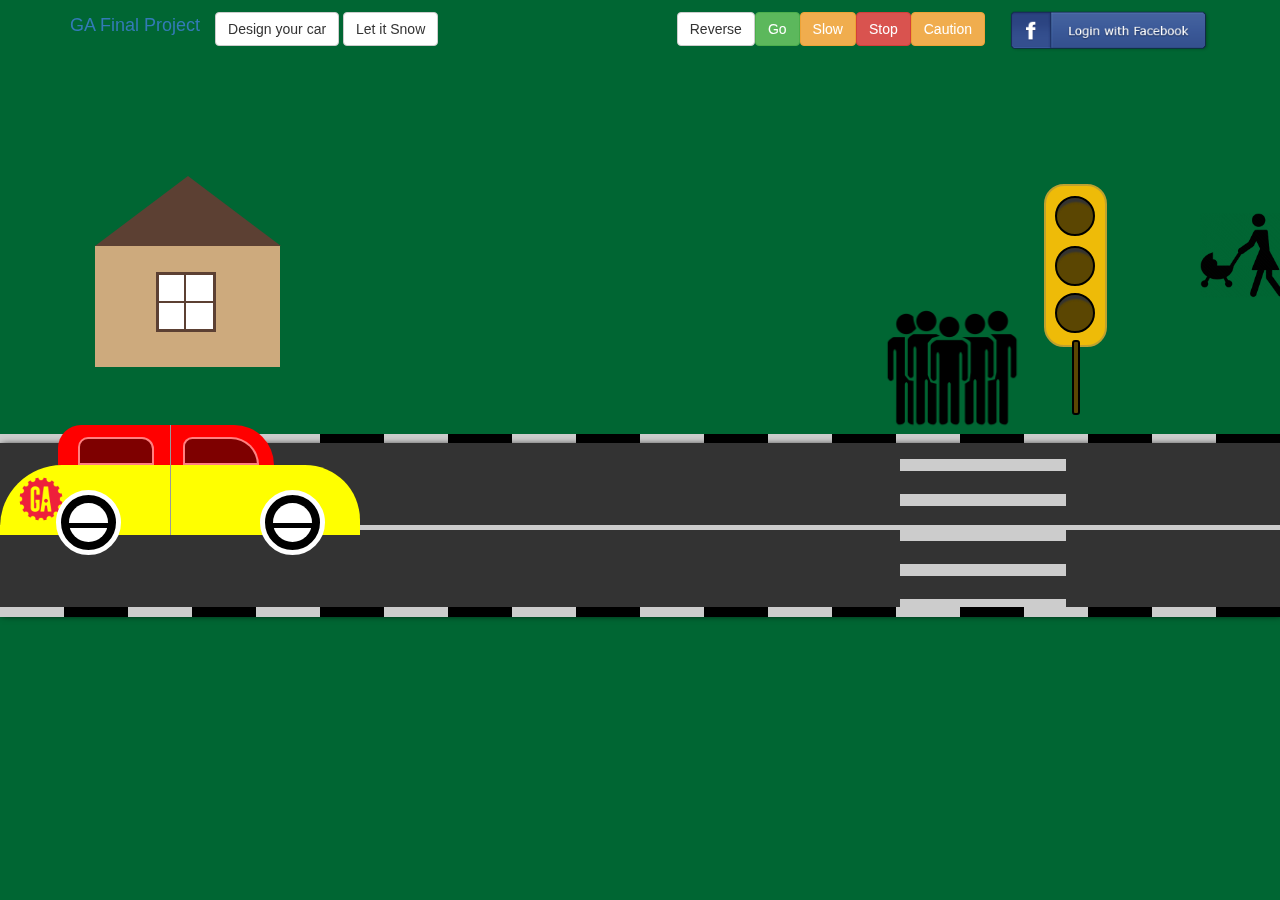
==== index.html @ ece2bf9c "final added" ====
<!DOCTYPE html>
<html lang="en">
  <head>
    <meta charset="utf-8">
    <script src="http://f.cl.ly/items/2K2Z2g0L3v1q1I413j1O/strftime%20githubcomsamsonjsstrf.txt"></script>
    <script src="https://cdn.firebase.com/js/client/2.2.1/firebase.js"></script>
    <meta http-equiv="X-UA-Compatible" content="IE=edge">
    <meta name="viewport" content="width=device-width, initial-scale=1">
    <!-- The above 3 meta tags *must* come first in the head; any other head content must come *after* these tags -->



    <title>GA Final Project</title>

    <!-- Bootstrap core CSS -->
    <link href="css/bootstrap.css" rel="stylesheet">
    <!-- Custom styles for this template -->
    <link href="css/style.css" rel="stylesheet">
    <link href="css/car.css" rel="stylesheet">
    <link href="css/side.css" rel="stylesheet">
    <link href="css/stoplight.css" rel="stylesheet">
    <link href="css/people.css" rel="stylesheet">
    <link href="css/house.css" rel="stylesheet">
  </head>

  <body>

    <nav class="navbar navbar-custom navbar-fixed-top">
      <div class="container">
        <div class="navbar-header">
          <button type="button" class="navbar-toggle collapsed" data-toggle="collapse" data-target="#navbar" aria-expanded="false" aria-controls="navbar">
            <span class="sr-only">Toggle navigation</span>
            <span class="icon-bar"></span>
            <span class="icon-bar"></span>
            <span class="icon-bar"></span>
          </button>

            <div class="dropdown">
                <a class="navbar-brand" href="#">GA Final Project</a>
              <!-- <button class="btn btn-default dropdown-toggle" type="button" id="dropdownMenu1" data-toggle="dropdown" aria-haspopup="true" aria-expanded="true">
                choose Seasons
                <span class="caret"></span>
              </button>

              <ul class="dropdown-menu custom-dropdown" aria-labelledby="dropdownMenu1">
                <li><a href="snow.html">Snow</a></li>
                <li><a href="#">Rain</a></li>
                <li><a href="#">Sun</a></li>
              </ul> -->
              <ul class="design-car">

                <li><a href="#" class="btn btn-default design">Design your car</a></li>
                <li><a href="snow.html" class="btn btn-default">Let it Snow</a></li>
              </ul>

            </div>

        </div>
        <div id="navbar" class="collapse navbar-collapse">
          <ul class="nav navbar-nav navbar-right">

            <li class="btn-group" role="group" aria-label="..."> <button type="button" class="btn btn-default reverse">Reverse</button></li>
            <li class="btn-group" role="group" aria-label="..."> <button type="button" class="btn btn-success">Go</button></li>
            <li class="btn-group" role="group" aria-label="..."> <button type="button" class="btn btn-warning">Slow</button></li>
            <li class="btn-group" role="group" aria-label="..."><button type="button" class="btn btn-danger">Stop</button></li>
            <li class="btn-group btn-custom" role="group" aria-label="..."><button type="button" class="btn btn-warning caution">Caution</button></li>
            <li class="fb"><a href="#"><img src="img/facebook.png" class="fb-logo"></a></li>

          </ul>
        </div><!--/.nav-collapse -->
      </div>
    </nav>

    <div class="top_bg"></div>
      <div class="side_bg">
        <div class="side_bg_black"></div>
        <div class="side_bg_black"></div>
        <div class="side_bg_black"></div>
        <div class="side_bg_black"></div>
        <div class="side_bg_black"></div>
        <div class="side_bg_black"></div>
        <div class="side_bg_black"></div>
        <div class="side_bg_black"></div>
        <div class="side_bg_black"></div>
        <div class="side_bg_black"></div>
      </div>
      <div class="side_bg bot">
        <div class="side_bg_black"></div>
        <div class="side_bg_black"></div>
        <div class="side_bg_black"></div>
        <div class="side_bg_black"></div>
        <div class="side_bg_black"></div>
        <div class="side_bg_black"></div>
        <div class="side_bg_black"></div>
        <div class="side_bg_black"></div>
        <div class="side_bg_black"></div>
        <div class="side_bg_black"></div>
      </div>
      <div >
        <img src="img/kid.png" class="walking"/>
      </div>

      <!--home-->
      <div class="house">
        <div class="roof"></div>
        <div class="house-body">
          <div class="door">
          <div class="window-vertical"></div>
          <div class="window-horizental"></div>
          </div>
        </div>
        </div>


<!-- road-->
      <div class="road">
        <div class="divider"></div>
      </div>

      <!-- khate aber -->
      <div >
        <div class="ped-white"></div>
        <div class="ped-white"></div>
        <div class="ped-white"></div>
        <div class="ped-white"></div>
        <div class="ped-white"></div>
      </div>

<!-- stoplight -->
      <div class="stop-light-body">
        <div class="red-light">
          <span class=red-light-checked ></span>
        </div>
        <div class="yellow-light">
          <span class=yellow-light-checked ></span>
        </div>
        <div class="green-light">
         <span class='green-light-checked '></span>
        </div>
      </div>
     <div class="line"></div>

<!-- car -->
      <div class="car">
        <div class="car_top">
          <div class="window"></div>
          <div class="window front"></div>
        </div>
        <div class="car_bottom"></div>
        <img src="img/GA-logo.png" class="logo"/>
        <div class="wheel">
          <div class="wheel_cap">
            <div class="wheel_bar_one"></div>



          </div>
        </div>
        <div class="wheel front">
          <div class="wheel_cap">
            <div class="wheel_bar_two"></div>
          </div>
        </div>
        <div class="seprator"></div>
      </div>



<!-- people -->
      <div >
        <img src="img/gang.png" class="people" />
      </div>







    <!-- Bootstrap core JavaScript
    ================================================== -->
    <!-- Placed at the end of the document so the pages load faster -->

    <script src="https://ajax.googleapis.com/ajax/libs/jquery/2.1.4/jquery.min.js"></script>
    <script>window.jQuery || document.write('<script src="../../assets/js/vendor/jquery.min.js"><\/script>')</script>
    <script src="js/bootstrap.js"></script>
    <script src="js/fb.js"></script>
    <script src="js/stoplight.js"></script>
    <script src="js/design.js"></script>
    <script src="js/reverse.js"></script>
    <script type="text/javascript">

    </script>



  </body>
</html>
---- css/style.css ----
body{
  overflow:hidden; background:#063;
}

li{
  list-style: none;
}


.navbar-custom li {
    color: #fff;
    margin-top: 10px;
}
.design-car li {
    display: inline-block;
}

ul.design-car {
    display: inline-block;
        margin-top: 2px;
}

*{
  margin:0;
  padding:0;
}


.navbar-custom li{
  color:#fff;
}

.nav.navbar-nav .fb a:hover,
.nav.navbar-nav .fb a:focus{
  background: transparent;
}

.navbar-custom img.fb-logo{
  width:200px !important;
      margin-top: -15px;
}

.navbar-custom img{
  width:50px;
}

.nav.navbar-nav .btn-group {
  margin-top:16px;
}

.btn-custom{
  margin-right:10px;
}

.custom-dropdown{
  margin-left:10px !important;
}

li.btn-group {
    margin-top: 12px !important;
}

img.fb-img {
    border-radius: 100px;
    margin-right: -38px;
    margin-top: 3px;
}

li.fb-text {
    font-size: 14px;
    margin: 10px;
    margin-top:14px;
}
/*road*/
 .road{
   position:absolute;
   width:100%;
   background:#333;
   height:170px;
   top: 443px;
   box-shadow:2px 2px 7px #000;
 }

 .divider{
    background:#CCC;
    height:5px;
    position:absolute;
    top: 82px;
    width:100%;
  }
---- css/car.css ----
.car{
  width:360px;
  height:140px;
  top: 425px;
  position:absolute;
  left:0px;
  transition: left 6s;

}

.carback{
  left:-300px;
}

.carmove{
  left: 100%;
}

.logo{
  width: 48px;
  position: relative;
  top: 50px;
  left: 17px;
}


 .wheel{
   background:#000;
   border-radius:36px;
   width:65px; height:65px;
   left: 56px;
   position: absolute;
   top: 65px;
   border:5px solid #fff;
  }

 .wheel_cap{
    background:#FFF;
    border-radius:32px;
    margin:15%;
    height:70%;
    width:70%;
    position:relative;
  }

 .wheel_bar_one{
   height:5px;
   background:#000;
   position:absolute;
   top:20px;
   width:100%;

}

.wheel_bar_two{
  height:5px;
  background:#000;
  position:absolute;
  top:20px;
  width:100%;
}

.mymove{
  animation:mymove 0.1s infinite alternate;
 -webkit-animation:mymove 0.1s infinite alternate;

}

 .wheel.front{
   left: 260px;
 }

 .car_top{
   width:50%;
   height:40px;
   background:#F00;
   border-radius: 29px 50px 0 0;
   left: 58px;
   position: absolute;
   width: 60%;
 }

 .car_bottom{
    width:10%;
    height:70px;
    background-color:#FF0;
    border-radius: 62px 55px 0 0;
    top:40px;
    left: 0;
    position: absolute;
    width: 100%;
  }

 .window{
    width:35%;
    background:#000;
    opacity:0.5;
    height:28px;
    position:absolute;
    top:12px;
    left:20px;
    border-radius: 10px 12px 0 0;
    border:2px solid #fff;
  }

 .window.front{
   border-radius: 10px 30px 0 0;
   left: 125px;
   width: 35%;
 }

 @keyframes mymove
 {
  0%  {transform:rotate(0deg);}
  15% {transform:rotate(30deg);}
  35% {transform:rotate(60deg);}
  50% {transform:rotate(90deg);}
  65% {transform:rotate(120deg);}
  80% {transform:rotate(150deg);}
  100%{transform:rotate(180deg);}
 }

 @-webkit-keyframes mymove
 {
  0%  {-webkit-transform:rotate(0deg);}
  15% {-webkit-transform:rotate(30deg);}
  35% {-webkit-transform:rotate(60deg);}
  50% {-webkit-transform:rotate(90deg);}
  65% {-webkit-transform:rotate(120deg);}
  80% {-webkit-transform:rotate(150deg);}
  100%{-webkit-transform:rotate(180deg);}
 }
---- css/side.css ----
.top_bg{
  position:absolute;
  height:115px;
  width:100%;
  background:#063;
}

.side_bg{
  position:absolute;
  width:100%;
  height:10px;
  background:#CCC;
  left:0;
  top: 434px;
}

.side_bg_black{
  background:#000;
  height:10px;
  width:5%;
  margin-left:5%;
  float:left;
}

.side_bg.bot{
  top:607px;
  z-index:999;
}


 .seprator{
   position:absolute;
   width:1px;
   height:110px;
   background:#999;
   top:0;
   left:47.1%;
 }
---- css/stoplight.css ----
/*ped walk*/
.ped-white{
  width: 13%;
    height: 12px;
    background-color: #ccc;
    right: -900px;
    top: 374px;
    border: 3px solid #ccc;
    position: relative;
    margin-bottom: 23px;
}

/*Stop Light*/
.stop-light-body{
  width: 63px;
  background-color: rgb(238,187,8);
  border: 2px solid rgb(191,161,46);
  border-radius: 20px;
  height: 163px;
  margin: 0 auto;
  position: relative;
  left: 435px;
  top: -76px;;
}

.red-light {
  margin:10px auto;
  border-radius: 100%;
  border: 2px solid black;
  width:40px;
  height: 40px;
  background-color:rgb(91,70,2);
  box-shadow: inset 1px 8px 2px -4px;
  transition-duration: 500ms;
}

.yellow-light {
  margin:7px auto;
  border-radius: 100%;
  border: 2px solid black;
  width:40px;
  height:40px;
  background-color:rgb(91,70,2);
  box-shadow: inset 1px 8px 2px -4px;
  transition-duration: 500ms;

}

.green-light{
  margin:5px auto;
  border-radius: 100%;
  border: 2px solid black;
  width:40px;
  height: 40px;
  background-color: rgb(91,70,2);
  box-shadow: inset 1px 8px 2px -4px;
  transition-duration: 500ms;
}

.red-light-checked{
background-color: red;
}

.yellow-light-checked{
background-color: rgb(254,232,36);
}

.green-light-checked{
background-color: green;
}

.line{
  width: 8px;
  margin: 0 auto;
  border: 2px solid black;
  height: 75px;
  background-color: rgb(91,70,2);
  border-radius: 3px;
  position: absolute;
  top:340px;
  right: 200px;
}
---- css/people.css ----
.people{
  width: 144px;
  position: relative;
  top: -135px;
  left: 880px;
}

.walking{
  position: relative;
  top: 213px;
  left: 1200px;
  width: 85px;
  animation: manmove 20s forwards;
  -webkit-animation: manmove 20s forwards;*/
}

.pedmove{
  animation: pedmove 30s infinite;
}

@keyframes manmove{
  0% {transform: translateX(0);}
  100%{transform: translateX(-1100px);}
}

@keyframes pedmove{
  from {transform: translateY(0); }
  to {transform: translateY(600px);}
}
---- css/house.css ----
.house{

  position: absolute;
  height: 116px;
  width: 200px;
  top: 106px;
  left: 95px;
}


.house-body{
  background: #CDAA7D	;
  height: 121px;
  width: 185px;
}

.door{
background: #fff;
height: 60px;
width: 60px;
position: relative;
left: 61px;
top: 26px;
border: 3px solid #5C4033;

}

.window-vertical{
position: relative;
height: 56px;
background: #5C4033;
width: 2px;
left: 25px;
}

.window-horizental{
  position: relative;
    height: 2px;
    background: #5C4033;
    width: 56px;
    bottom: 30px;
}

.roof{
  bottom: -60px;
  right: 15%;
  width: 0;
  height: 0;
  border: 70px solid #5C4033;
  border-top-color: transparent;
  border-left-color: transparent;
  border-right-color: transparent;
  border-right-width: 93px;
  border-left-width: 93px;
}
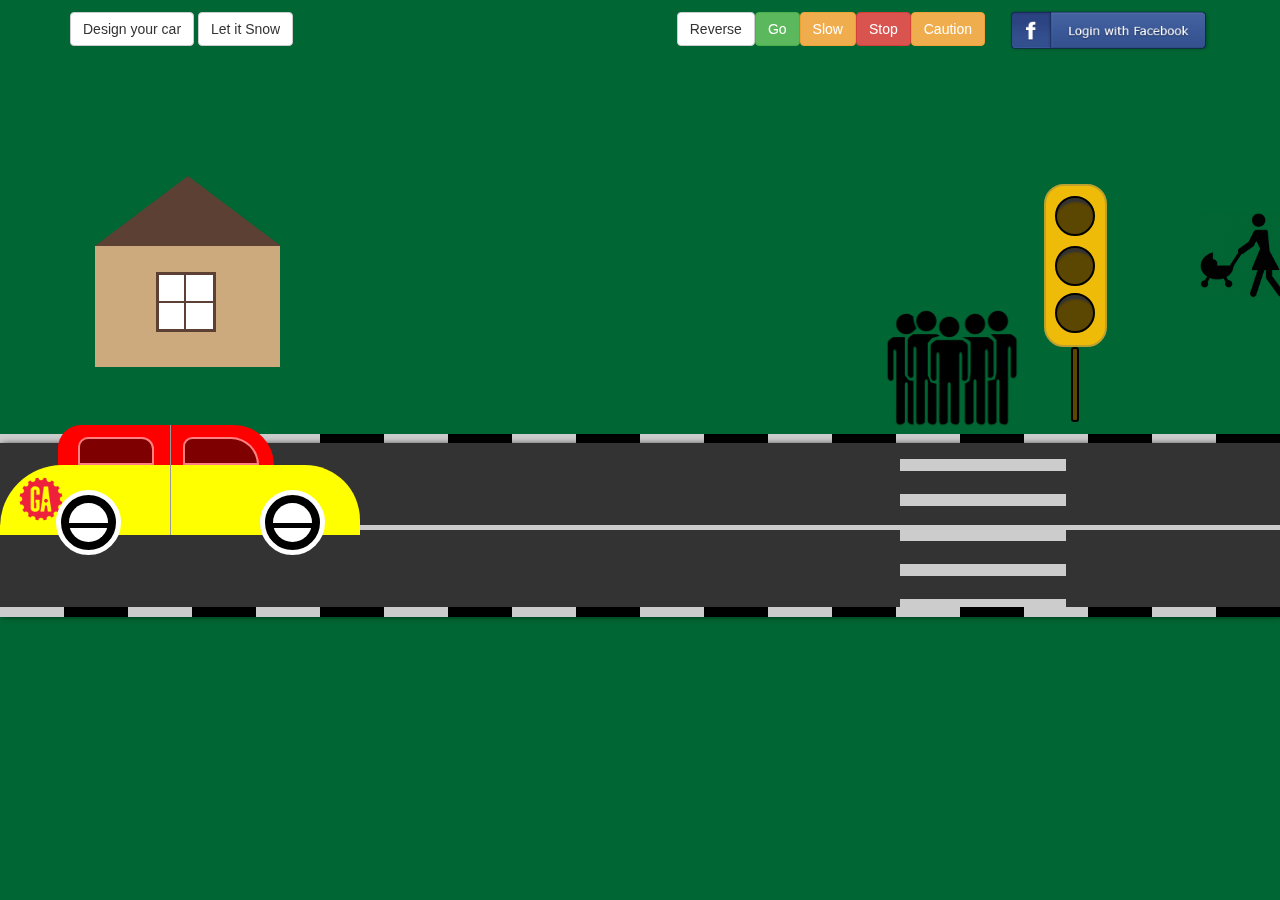
==== commit 40a874d4: "line style changed" ====
--- a/index.html
+++ b/index.html
@@ -3,9 +3,6 @@
 <html lang="en">
   <head>
     <meta charset="utf-8">
-    <script src="http://f.cl.ly/items/2K2Z2g0L3v1q1I413j1O/strftime%20githubcomsamsonjsstrf.txt"></script>
-    <script src="https://cdn.firebase.com/js/client/2.2.1/firebase.js"></script>
-    <meta http-equiv="X-UA-Compatible" content="IE=edge">
     <meta name="viewport" content="width=device-width, initial-scale=1">
     <!-- The above 3 meta tags *must* come first in the head; any other head content must come *after* these tags -->
 
@@ -37,17 +34,7 @@
           </button>
 
             <div class="dropdown">
-                <a class="navbar-brand" href="#">GA Final Project</a>
-              <!-- <button class="btn btn-default dropdown-toggle" type="button" id="dropdownMenu1" data-toggle="dropdown" aria-haspopup="true" aria-expanded="true">
-                choose Seasons
-                <span class="caret"></span>
-              </button>
 
-              <ul class="dropdown-menu custom-dropdown" aria-labelledby="dropdownMenu1">
-                <li><a href="snow.html">Snow</a></li>
-                <li><a href="#">Rain</a></li>
-                <li><a href="#">Sun</a></li>
-              </ul> -->
               <ul class="design-car">
 
                 <li><a href="#" class="btn btn-default design">Design your car</a></li>
@@ -59,7 +46,6 @@
         </div>
         <div id="navbar" class="collapse navbar-collapse">
           <ul class="nav navbar-nav navbar-right">
-
             <li class="btn-group" role="group" aria-label="..."> <button type="button" class="btn btn-default reverse">Reverse</button></li>
             <li class="btn-group" role="group" aria-label="..."> <button type="button" class="btn btn-success">Go</button></li>
             <li class="btn-group" role="group" aria-label="..."> <button type="button" class="btn btn-warning">Slow</button></li>
@@ -118,7 +104,7 @@
         <div class="divider"></div>
       </div>
 
-      <!-- khate aber -->
+      <!-- Ped -->
       <div >
         <div class="ped-white"></div>
         <div class="ped-white"></div>
@@ -138,8 +124,9 @@
         <div class="green-light">
          <span class='green-light-checked '></span>
         </div>
+        <div class="line"></div>
       </div>
-     <div class="line"></div>
+
 
 <!-- car -->
       <div class="car">
@@ -174,10 +161,6 @@
 
 
 
-
-
-
-
     <!-- Bootstrap core JavaScript
     ================================================== -->
     <!-- Placed at the end of the document so the pages load faster -->
@@ -186,6 +169,7 @@
     <script>window.jQuery || document.write('<script src="../../assets/js/vendor/jquery.min.js"><\/script>')</script>
     <script src="js/bootstrap.js"></script>
     <script src="js/fb.js"></script>
+    <script src="js/tempreture.js"></script>
     <script src="js/stoplight.js"></script>
     <script src="js/design.js"></script>
     <script src="js/reverse.js"></script>
--- a/css/car.css
+++ b/css/car.css
@@ -6,7 +6,6 @@
   position:absolute;
   left:0px;
   transition: left 6s;
-
 }
 
 .carback{
@@ -51,7 +50,17 @@
    top:20px;
    width:100%;
 
+
 }
+
+.mymoveback{
+   animation: mymoveback 0.2s infinite;
+}
+
+.mymoveslow{
+  animation: mymoveslow 0.3 infinite;
+}
+
 
 .wheel_bar_two{
   height:5px;
@@ -110,6 +119,28 @@
    width: 35%;
  }
 
+ @keyframes mymoveslow
+ {
+   0%  {transform:rotate(0deg);}
+   15% {transform:rotate(30deg);}
+   35% {transform:rotate(60deg);}
+   50% {transform:rotate(90deg);}
+   65% {transform:rotate(120deg);}
+   80% {transform:rotate(150deg);}
+   100%{transform:rotate(180deg);}
+ }
+
+ @keyframes mymoveback
+ {
+  0%  {transform:rotate(180deg);}
+  15% {transform:rotate(150deg);}
+  35% {transform:rotate(120deg);}
+  50% {transform:rotate(90deg);}
+  65% {transform:rotate(60deg);}
+  80% {transform:rotate(30deg);}
+  100%{transform:rotate(0deg);}
+ }
+
  @keyframes mymove
  {
   0%  {transform:rotate(0deg);}
--- a/css/stoplight.css
+++ b/css/stoplight.css
@@ -77,6 +77,6 @@
   background-color: rgb(91,70,2);
   border-radius: 3px;
   position: absolute;
-  top:340px;
-  right: 200px;
+  top: 161px;
+left: 25px;
 }
